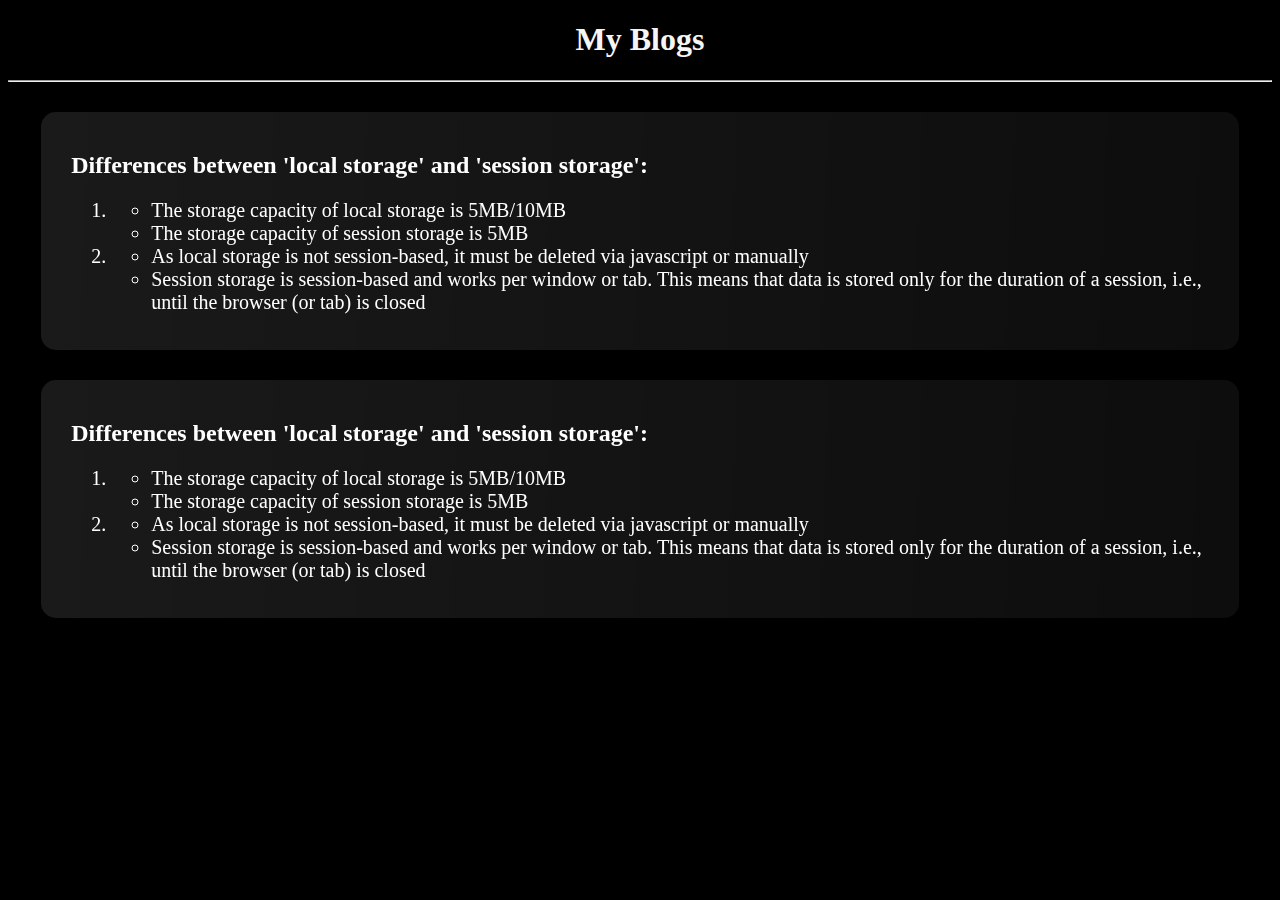
==== blog.html @ ef4f8cac "main section compleate" ====
<!DOCTYPE html>
<html lang="en">

<head>
    <meta charset="UTF-8">
    <meta http-equiv="X-UA-Compatible" content="IE=edge">
    <meta name="viewport" content="width=device-width, initial-scale=1.0">
    <title>Blogs</title>
    <link rel="stylesheet" href="blog.css">
</head>

<body>
    <header>
        <h1 class="blog-heder">My Blogs</h1>
    </header>
    <hr>
    <section>
        <article class="card">
            <h2>
                Differences between 'local storage' and 'session storage':
            </h2>
            <ol>
                <li>
                    <ul>
                        <li>
                            The storage capacity of local storage is 5MB/10MB
                        </li>
                        <li>
                            The storage capacity of session storage is 5MB
                        </li>
                    </ul>
                </li>
                <li>
                    <ul>
                        <li>
                            As local storage is not session-based, it must be deleted via javascript or manually
                        </li>
                        <li>
                            Session storage is session-based and works per window or tab. This means that data is stored
                            only for the duration of a session, i.e., until the browser (or tab) is closed
                        </li>
                    </ul>
                </li>
            </ol>
        </article>
        <article class="card">
            <h2>
                Differences between 'local storage' and 'session storage':
            </h2>
            <ol>
                <li>
                    <ul>
                        <li>
                            The storage capacity of local storage is 5MB/10MB
                        </li>
                        <li>
                            The storage capacity of session storage is 5MB
                        </li>
                    </ul>
                </li>
                <li>
                    <ul>
                        <li>
                            As local storage is not session-based, it must be deleted via javascript or manually
                        </li>
                        <li>
                            Session storage is session-based and works per window or tab. This means that data is stored
                            only for the duration of a session, i.e., until the browser (or tab) is closed
                        </li>
                    </ul>
                </li>
            </ol>
        </article>
    </section>
</body>

</html>
---- blog.css ----
body {
    background-color: black;
    color: whitesmoke;
}

.blog-heder {
    text-align: center;
}

.card {
    margin: 30px auto;
    width: 90%;
    height: 100%;
    padding: 50px;
    padding: 20px 30px;
    color: white;
    border-radius: 15px;
    background: rgb(255, 255, 255);
    background: linear-gradient(92.49deg,
            rgba(255, 255, 255, 0.1) 0.18%,
            rgba(255, 255, 255, 0.05) 99.85%);
    backdrop-filter: blur(5px);
}

li {
    font-size: 20px;
}
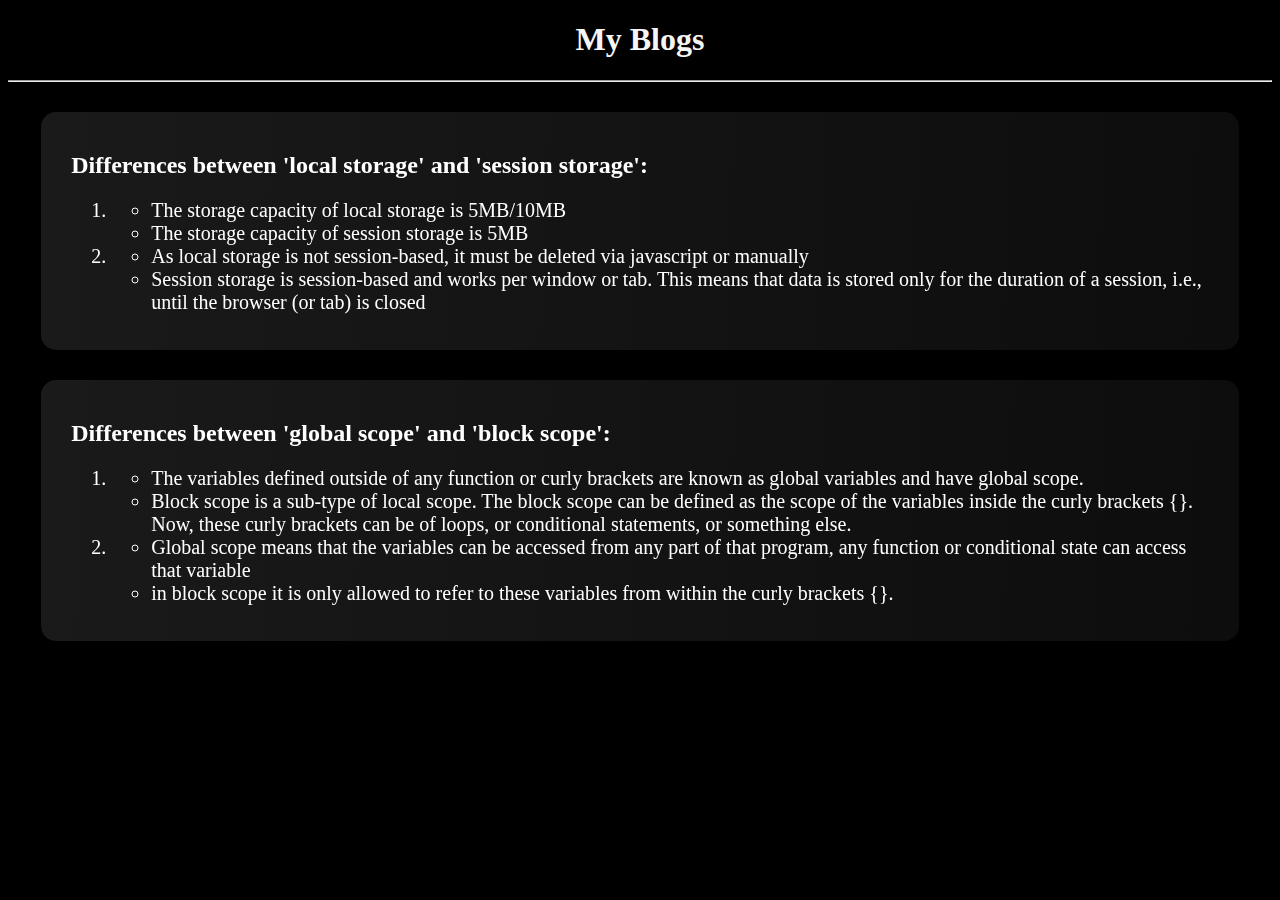
==== commit ee448b9d: "2 blogs added" ====
--- a/blog.html
+++ b/blog.html
@@ -45,27 +45,31 @@
         </article>
         <article class="card">
             <h2>
-                Differences between 'local storage' and 'session storage':
+                Differences between 'global scope' and 'block scope':
             </h2>
             <ol>
                 <li>
                     <ul>
                         <li>
-                            The storage capacity of local storage is 5MB/10MB
+                            The variables defined outside of any function or curly brackets are known as global
+                            variables and have global scope.
                         </li>
                         <li>
-                            The storage capacity of session storage is 5MB
+                            Block scope is a sub-type of local scope. The block scope can be defined as the scope of the
+                            variables inside the curly brackets {}. Now, these curly brackets can be of loops, or
+                            conditional statements, or something else.
                         </li>
                     </ul>
                 </li>
                 <li>
                     <ul>
                         <li>
-                            As local storage is not session-based, it must be deleted via javascript or manually
+                            Global scope means that the variables can be accessed from any part of that program, any
+                            function or conditional state can access that variable
                         </li>
                         <li>
-                            Session storage is session-based and works per window or tab. This means that data is stored
-                            only for the duration of a session, i.e., until the browser (or tab) is closed
+                            in block scope it is only allowed to refer to these variables from within the curly brackets
+                            {}.
                         </li>
                     </ul>
                 </li>
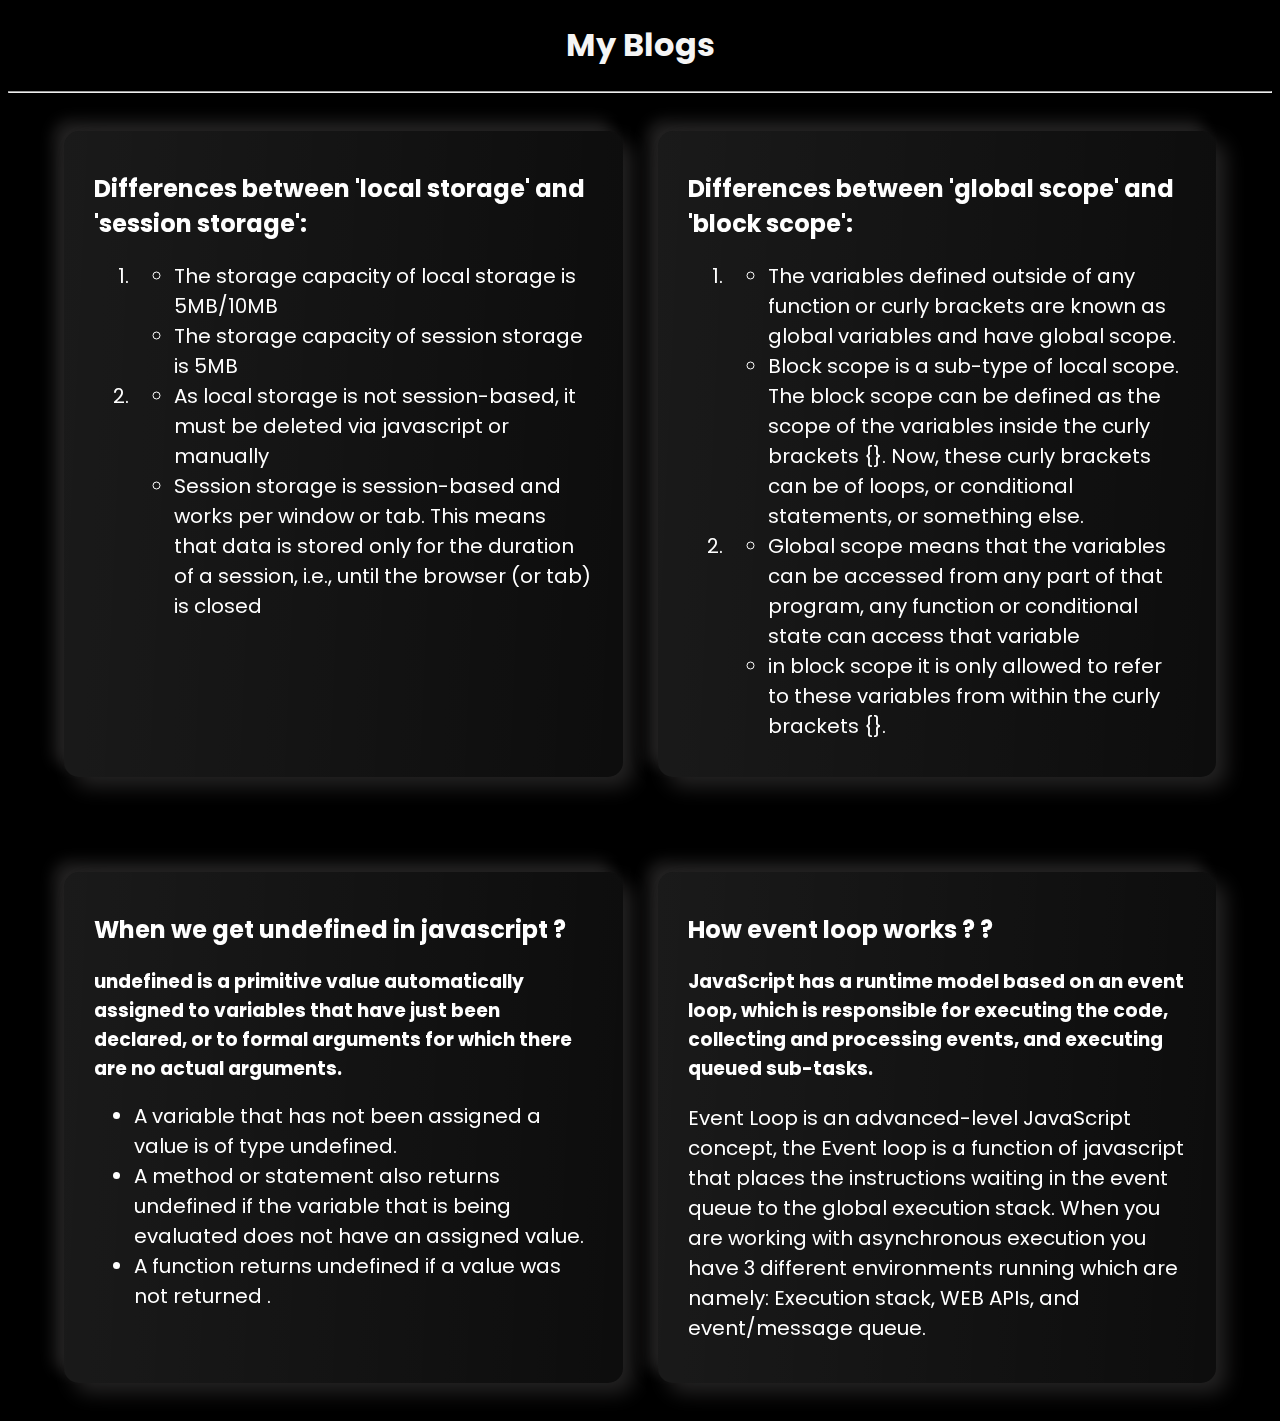
==== commit daa92e19: "blog section ready" ====
--- a/blog.html
+++ b/blog.html
@@ -14,7 +14,7 @@
         <h1 class="blog-heder">My Blogs</h1>
     </header>
     <hr>
-    <section>
+    <section class="blogs">
         <article class="card">
             <h2>
                 Differences between 'local storage' and 'session storage':
@@ -75,6 +75,43 @@
                 </li>
             </ol>
         </article>
+        <article class="card">
+            <h2>
+                When we get undefined in javascript ?
+            </h2>
+            <h3>
+                undefined is a primitive value automatically assigned to variables that have just been declared, or to
+                formal arguments for which there are no actual arguments.
+            </h3>
+            <ul>
+
+                <li>
+                    A variable that has not been assigned a value is of type undefined.
+                </li>
+                <li>
+                    A method or statement also returns undefined if the variable that is being evaluated does not have
+                    an assigned value.
+                </li>
+                <li>
+                    A function returns undefined if a value was not returned .
+                </li>
+            </ul>
+        </article>
+        <article class="card">
+            <h2>
+                How event loop works ? ?
+            </h2>
+            <h3>
+                JavaScript has a runtime model based on an event loop, which is responsible for executing the code,
+                collecting and processing events, and executing queued sub-tasks.
+            </h3>
+            <p>
+                Event Loop is an advanced-level JavaScript concept, the Event loop is a function of javascript that
+                places the instructions waiting in the event queue to the global execution stack. When you are working
+                with asynchronous execution you have 3 different environments running which are namely: Execution stack,
+                WEB APIs, and event/message queue.
+            </p>
+        </article>
     </section>
 </body>
 
--- a/blog.css
+++ b/blog.css
@@ -1,6 +1,10 @@
+@import url('https://fonts.googleapis.com/css2?family=Poppins&display=swap');
+
+
 body {
     background-color: black;
     color: whitesmoke;
+    font-family: 'Poppins', sans-serif;
 }
 
 .blog-heder {
@@ -9,9 +13,6 @@
 
 .card {
     margin: 30px auto;
-    width: 90%;
-    height: 100%;
-    padding: 50px;
     padding: 20px 30px;
     color: white;
     border-radius: 15px;
@@ -20,8 +21,23 @@
             rgba(255, 255, 255, 0.1) 0.18%,
             rgba(255, 255, 255, 0.05) 99.85%);
     backdrop-filter: blur(5px);
+    box-shadow: 10px 10px 20px rgb(36, 35, 35),
+        -10px -10px 15px rgb(36, 35, 35);
 }
 
-li {
+li,
+p {
     font-size: 20px;
+}
+
+@media only screen and (min-width: 700px) {
+    .blogs {
+        width: 90vw;
+        margin: auto;
+        display: grid;
+        grid-template-columns: repeat(2, 1fr);
+        gap: 35px;
+
+    }
+
 }